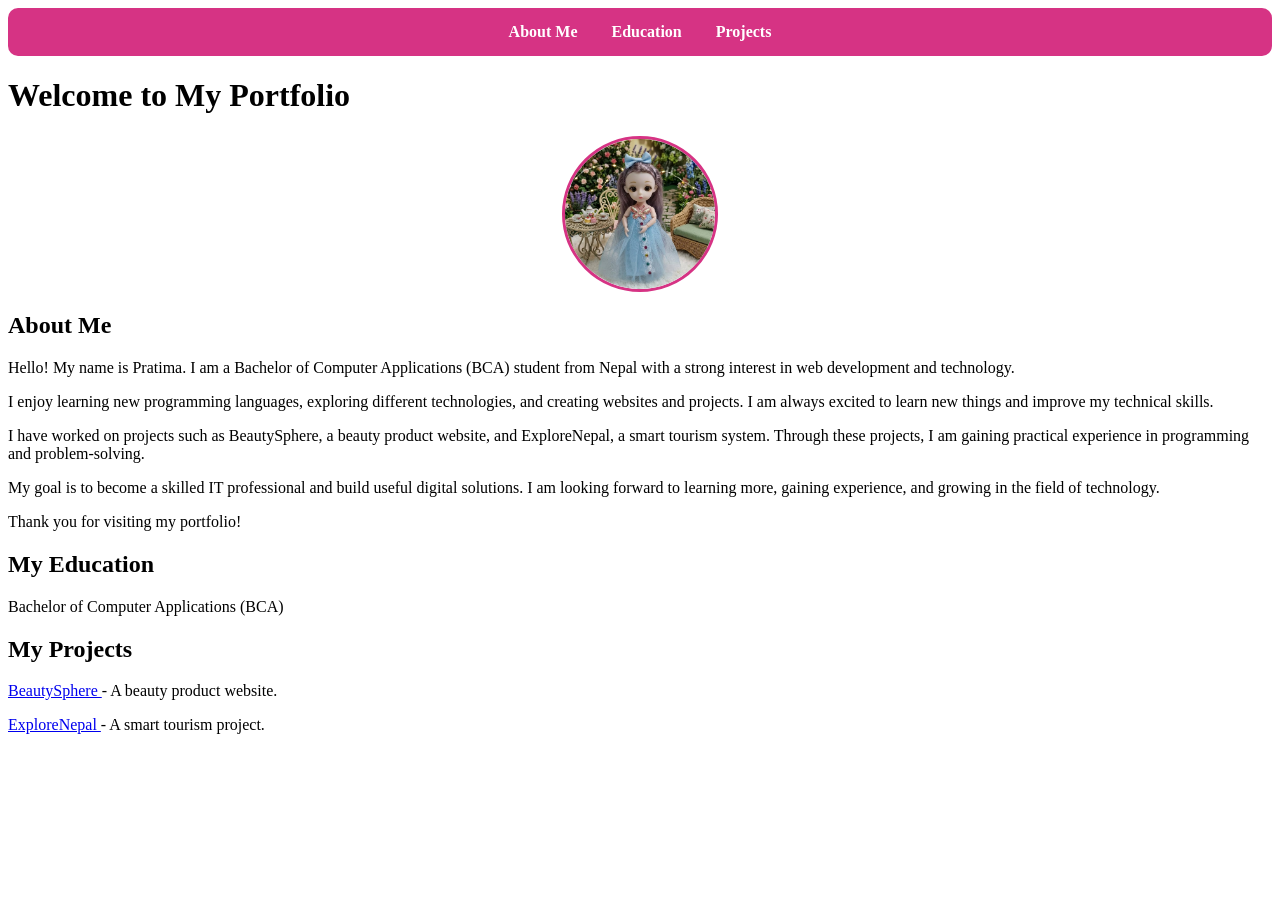
==== my-portfolio/index.html @ ac32c2d2 "Add files via upload" ====
<!DOCTYPE html>
<html>
<head>
    <title>My Personal Portfolio</title>
    <link rel="stylesheet" href="style.css">
</head>

<body>
    <nav>
        <a href="#about">About Me</a>
        <a href="#education">Education</a>
        <a href="#projects">Projects</a>
    </nav>

    <h1>Welcome to My Portfolio</h1>
    <img src="profile.jpg" alt="My profile photo" class="profile-photo">

    <h2 id="about">About Me</h2>
    <p>Hello! My name is Pratima. I am a Bachelor of Computer Applications (BCA) student from Nepal with a strong interest in web development and technology.</p>
    <p>I enjoy learning new programming languages, exploring different technologies, and creating websites and projects. I am always excited to learn new things and improve my technical skills.</p>
    <p>I have worked on projects such as BeautySphere, a beauty product website, and ExploreNepal, a smart tourism system. Through these projects, I am gaining practical experience in programming and problem-solving.</p>
    <p>My goal is to become a skilled IT professional and build useful digital solutions. I am looking forward to learning more, gaining experience, and growing in the field of technology.</p>
    <p>Thank you for visiting my portfolio!</p>

    <h2 id="education">My Education</h2>
    <p>Bachelor of Computer Applications (BCA)</p>

    <h2 id="projects">My Projects</h2>
    <p>
    <a href="https://github.com/pratimakhadka2063-afk/BeautySphere" target="_blank">
        BeautySphere
    </a> - A beauty product website.
</p>

<p>
    <a href="https://github.com/pratimakhadka2063-afk/ExploreNepal" target="_blank">
        ExploreNepal
    </a> - A smart tourism project.
</p>
</body>
</html>
---- my-portfolio/style.css ----
nav {
    background-color: #d63384;
    padding: 15px;
    text-align: center;
    border-radius: 10px;
}

nav a {
    color: white;
    text-decoration: none;
    margin: 0 15px;
    font-weight: bold;
}

nav a:hover {
    text-decoration: underline;
}
.profile-photo {
    width: 150px;
    height: 150px;
    border-radius: 50%;
    object-fit: cover;
    display: block;
    margin: 20px auto;
    border: 3px solid #d63384;
}
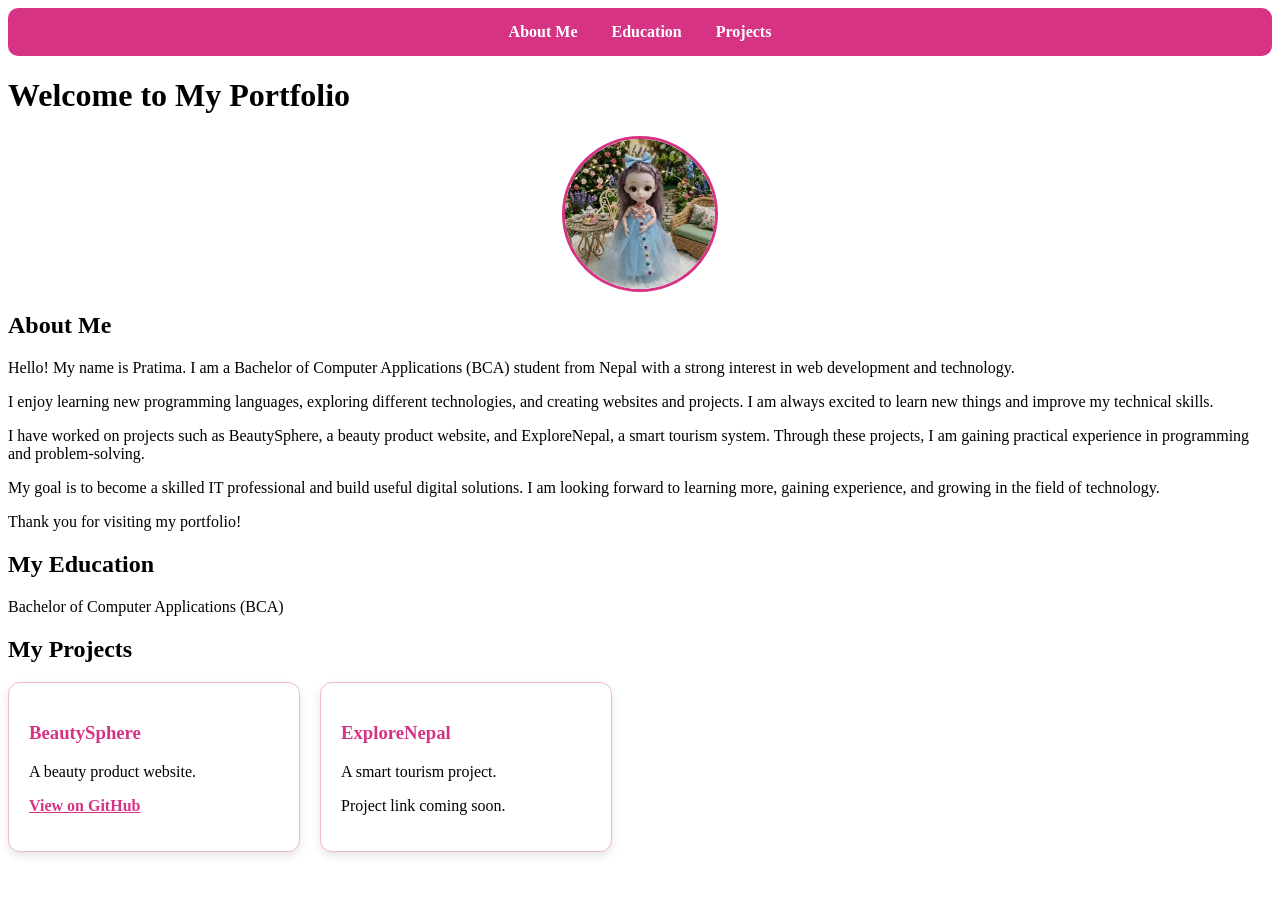
==== commit dbb6c9b9: "Add files via upload" ====
--- a/my-portfolio/index.html
+++ b/my-portfolio/index.html
@@ -25,17 +25,22 @@
     <h2 id="education">My Education</h2>
     <p>Bachelor of Computer Applications (BCA)</p>
 
-    <h2 id="projects">My Projects</h2>
-    <p>
-    <a href="https://github.com/pratimakhadka2063-afk/BeautySphere" target="_blank">
-        BeautySphere
-    </a> - A beauty product website.
-</p>
+     <h2 id="projects">My Projects</h2>
 
-<p>
-    <a href="https://github.com/pratimakhadka2063-afk/ExploreNepal" target="_blank">
-        ExploreNepal
-    </a> - A smart tourism project.
-</p>
+<div class="projects">
+    <div class="project-card">
+        <h3>BeautySphere</h3>
+        <p>A beauty product website.</p>
+        <a href="https://github.com/pratimakhadka2063-afk/BeautySphere" target="_blank">
+            View on GitHub
+        </a>
+    </div>
+
+    <div class="project-card">
+        <h3>ExploreNepal</h3>
+        <p>A smart tourism project.</p>
+        <p>Project link coming soon.</p>
+    </div>
+</div>
 </body>
 </html>
--- a/my-portfolio/style.css
+++ b/my-portfolio/style.css
@@ -23,4 +23,27 @@
     display: block;
     margin: 20px auto;
     border: 3px solid #d63384;
+}
+.projects {
+    display: flex;
+    flex-wrap: wrap;
+    gap: 20px;
+}
+
+.project-card {
+    background-color: white;
+    border: 1px solid #f3b6d2;
+    border-radius: 12px;
+    padding: 20px;
+    width: 250px;
+    box-shadow: 0 4px 8px rgba(0, 0, 0, 0.1);
+}
+
+.project-card h3 {
+    color: #d63384;
+}
+
+.project-card a {
+    color: #d63384;
+    font-weight: bold;
 }
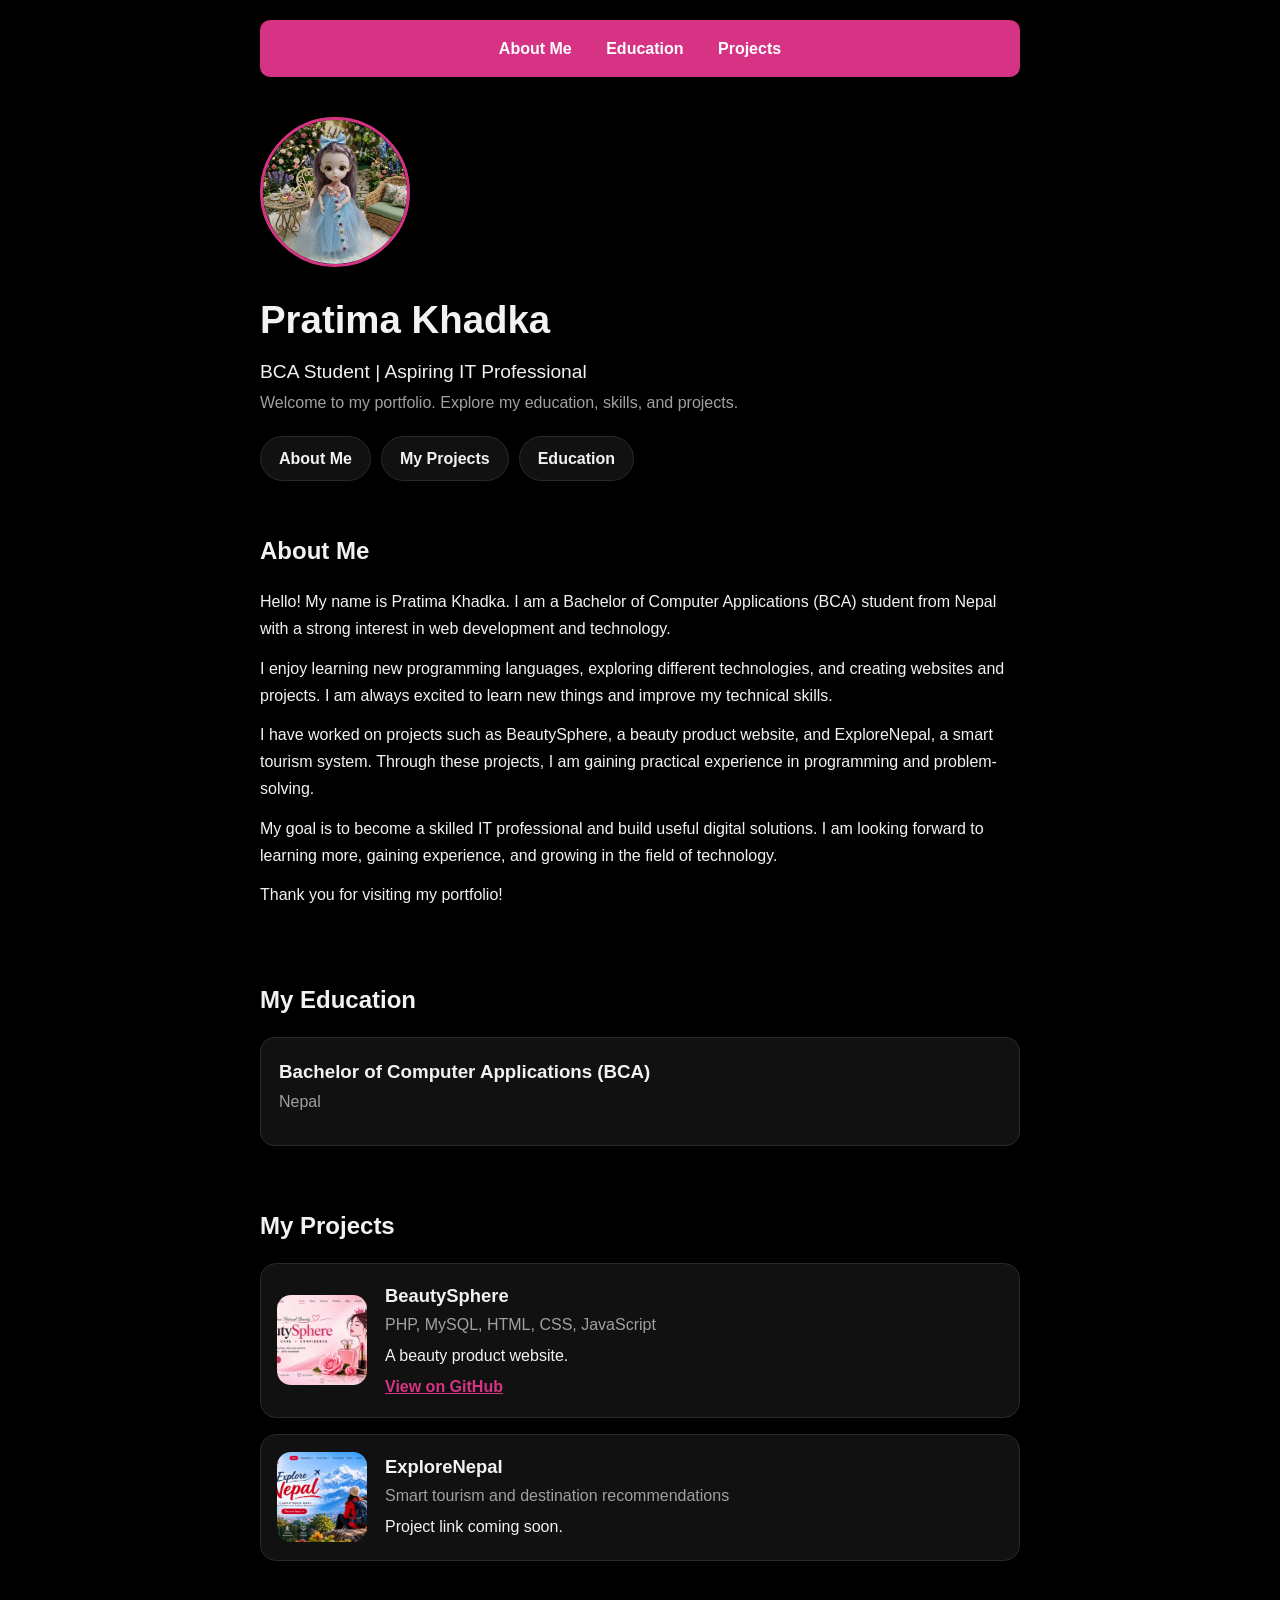
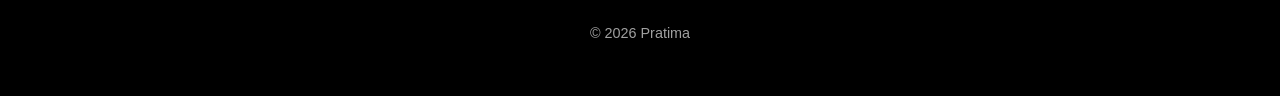
==== commit d986cf61: "Add files via upload" ====
--- a/my-portfolio/index.html
+++ b/my-portfolio/index.html
@@ -1,46 +1,75 @@
- <!DOCTYPE html>
-<html>
-<head>
-    <title>My Personal Portfolio</title>
-    <link rel="stylesheet" href="style.css">
-</head>
-
-<body>
-    <nav>
-        <a href="#about">About Me</a>
-        <a href="#education">Education</a>
-        <a href="#projects">Projects</a>
-    </nav>
-
-    <h1>Welcome to My Portfolio</h1>
-    <img src="profile.jpg" alt="My profile photo" class="profile-photo">
-
-    <h2 id="about">About Me</h2>
-    <p>Hello! My name is Pratima. I am a Bachelor of Computer Applications (BCA) student from Nepal with a strong interest in web development and technology.</p>
-    <p>I enjoy learning new programming languages, exploring different technologies, and creating websites and projects. I am always excited to learn new things and improve my technical skills.</p>
-    <p>I have worked on projects such as BeautySphere, a beauty product website, and ExploreNepal, a smart tourism system. Through these projects, I am gaining practical experience in programming and problem-solving.</p>
-    <p>My goal is to become a skilled IT professional and build useful digital solutions. I am looking forward to learning more, gaining experience, and growing in the field of technology.</p>
-    <p>Thank you for visiting my portfolio!</p>
-
-    <h2 id="education">My Education</h2>
-    <p>Bachelor of Computer Applications (BCA)</p>
-
-     <h2 id="projects">My Projects</h2>
-
-<div class="projects">
-    <div class="project-card">
-        <h3>BeautySphere</h3>
-        <p>A beauty product website.</p>
-        <a href="https://github.com/pratimakhadka2063-afk/BeautySphere" target="_blank">
-            View on GitHub
-        </a>
-    </div>
-
-    <div class="project-card">
-        <h3>ExploreNepal</h3>
-        <p>A smart tourism project.</p>
-        <p>Project link coming soon.</p>
-    </div>
-</div>
-</body>
-</html>+<!DOCTYPE html>
+<html lang="en">
+<head>
+    <meta charset="UTF-8">
+    <meta name="viewport" content="width=device-width, initial-scale=1">
+    <title>Pratima | My Personal Portfolio</title>
+    <link rel="stylesheet" href="style.css">
+</head>
+
+<body>
+    <nav>
+        <a href="#about">About Me</a>
+        <a href="#education">Education</a>
+        <a href="#projects">Projects</a>
+    </nav>
+
+    <header class="hero">
+        <img src="profile.jpg" alt="My profile photo" class="profile-photo">
+        <h1>Pratima Khadka</h1>
+        <p class="role">BCA Student | Aspiring IT Professional</p>
+        <p class="muted">Welcome to my portfolio. Explore my education, skills, and projects.</p>
+        <div class="buttons">
+            <a href="#about">About Me</a>
+            <a href="#projects">My Projects</a>
+            <a href="#education">Education</a>
+        </div>
+    </header>
+
+    <main>
+        <section>
+            <h2 id="about">About Me</h2>
+            <p>Hello! My name is Pratima Khadka. I am a Bachelor of Computer Applications (BCA) student from Nepal with a strong interest in web development and technology.</p>
+            <p>I enjoy learning new programming languages, exploring different technologies, and creating websites and projects. I am always excited to learn new things and improve my technical skills.</p>
+            <p>I have worked on projects such as BeautySphere, a beauty product website, and ExploreNepal, a smart tourism system. Through these projects, I am gaining practical experience in programming and problem-solving.</p>
+            <p>My goal is to become a skilled IT professional and build useful digital solutions. I am looking forward to learning more, gaining experience, and growing in the field of technology.</p>
+            <p>Thank you for visiting my portfolio!</p>
+        </section>
+
+        <section>
+            <h2 id="education">My Education</h2>
+            <div class="card">
+                <h3>Bachelor of Computer Applications (BCA)</h3>
+                <p class="muted">Nepal</p>
+            </div>
+        </section>
+
+        <section>
+            <h2 id="projects">My Projects</h2>
+
+            <div class="projects">
+                <div class="project-card">
+                    <div class="pic pic-1"></div>
+                    <div>
+                        <h3>BeautySphere</h3>
+                        <p class="muted">PHP, MySQL, HTML, CSS, JavaScript</p>
+                        <p>A beauty product website.</p>
+                        <a href="https://github.com/pratimakhadka2063-afk/BeautySphere" target="_blank">View on GitHub</a>
+                    </div>
+                </div>
+
+                <div class="project-card">
+                    <div class="pic pic-2"></div>
+                    <div>
+                        <h3>ExploreNepal</h3>
+                        <p class="muted">Smart tourism and destination recommendations</p>
+                        <p>Project link coming soon.</p>
+                    </div>
+                </div>
+            </div>
+        </section>
+    </main>
+
+    <footer>© 2026 Pratima</footer>
+</body>
+</html>
--- a/my-portfolio/style.css
+++ b/my-portfolio/style.css
@@ -1,49 +1,124 @@
-nav {
-    background-color: #d63384;
-    padding: 15px;
-    text-align: center;
-    border-radius: 10px;
-}
-
-nav a {
-    color: white;
-    text-decoration: none;
-    margin: 0 15px;
-    font-weight: bold;
-}
-
-nav a:hover {
-    text-decoration: underline;
-}
-.profile-photo {
-    width: 150px;
-    height: 150px;
-    border-radius: 50%;
-    object-fit: cover;
-    display: block;
-    margin: 20px auto;
-    border: 3px solid #d63384;
-}
-.projects {
-    display: flex;
-    flex-wrap: wrap;
-    gap: 20px;
-}
-
-.project-card {
-    background-color: white;
-    border: 1px solid #f3b6d2;
-    border-radius: 12px;
-    padding: 20px;
-    width: 250px;
-    box-shadow: 0 4px 8px rgba(0, 0, 0, 0.1);
-}
-
-.project-card h3 {
-    color: #d63384;
-}
-
-.project-card a {
-    color: #d63384;
-    font-weight: bold;
-}+/* ---------- Colors: change these to change the whole look ---------- */
+:root {
+    --bg: #000000;
+    --card: #111111;
+    --border: #2a2a2a;
+    --text: #f2f2f2;
+    --muted: #a0a0a0;
+    --pink: #d63384;
+}
+
+* { box-sizing: border-box; margin: 0; padding: 0; }
+html { scroll-behavior: smooth; }
+
+body {
+    font-family: "Segoe UI", Arial, sans-serif;
+    background: var(--bg);
+    color: var(--text);
+    line-height: 1.7;
+    padding: 20px;
+}
+
+main, .hero {
+    max-width: 760px;
+    margin: 0 auto;
+}
+
+/* ---------- Navigation ---------- */
+nav {
+    background-color: var(--pink);
+    padding: 15px;
+    text-align: center;
+    border-radius: 10px;
+    max-width: 760px;
+    margin: 0 auto;
+}
+nav a {
+    color: white;
+    text-decoration: none;
+    margin: 0 15px;
+    font-weight: bold;
+}
+nav a:hover { text-decoration: underline; }
+
+/* ---------- Top section ---------- */
+.hero { padding: 40px 0 20px; }
+
+.profile-photo {
+    width: 150px;
+    height: 150px;
+    border-radius: 50%;
+    object-fit: cover;
+    display: block;
+    margin: 0 0 20px;
+    border: 3px solid var(--pink);
+}
+
+h1 { font-size: 2.4rem; }
+.role { font-size: 1.2rem; margin-top: 4px; }
+.muted { color: var(--muted); }
+
+.buttons { display: flex; flex-wrap: wrap; gap: 10px; margin-top: 20px; }
+.buttons a {
+    background: var(--card);
+    color: var(--text);
+    text-decoration: none;
+    padding: 8px 18px;
+    border-radius: 999px;
+    border: 1px solid var(--border);
+    font-weight: 600;
+}
+.buttons a:hover { border-color: var(--pink); color: var(--pink); }
+
+/* ---------- Sections ---------- */
+section { padding: 30px 0; }
+h2 { font-size: 1.5rem; margin-bottom: 16px; scroll-margin-top: 20px; }
+section p { margin-bottom: 12px; }
+
+.card {
+    background: var(--card);
+    border: 1px solid var(--border);
+    border-radius: 14px;
+    padding: 18px;
+}
+
+/* ---------- Project cards ---------- */
+.projects { display: flex; flex-direction: column; gap: 16px; }
+
+.project-card {
+    display: flex;
+    gap: 18px;
+    align-items: center;
+    background: var(--card);
+    border: 1px solid var(--border);
+    border-radius: 16px;
+    padding: 16px;
+}
+.project-card:hover { border-color: var(--pink); }
+.project-card p { margin-bottom: 4px; }
+
+.pic {
+    width: 90px;
+    height: 90px;
+    flex-shrink: 0;
+    border-radius: 14px;
+    display: flex;
+    align-items: center;
+    justify-content: center;
+    font-size: 2rem;
+    background-size: cover;
+    background-position: center;
+}
+ .pic-1 { background-image: url("images/beautysphere.jpg"); }
+.pic-2 { background-image: url("images/ExploreNepal.jpg"); }
+
+.project-card h3 { font-size: 1.15rem; }
+.project-card a { color: var(--pink); font-weight: bold; }
+
+footer { text-align: center; padding: 30px 0; color: var(--muted); font-size: 0.9rem; }
+
+@media (max-width: 480px) {
+    h1 { font-size: 1.9rem; }
+    .pic { width: 70px; height: 70px; }
+    nav a { margin: 0 8px; }
+}
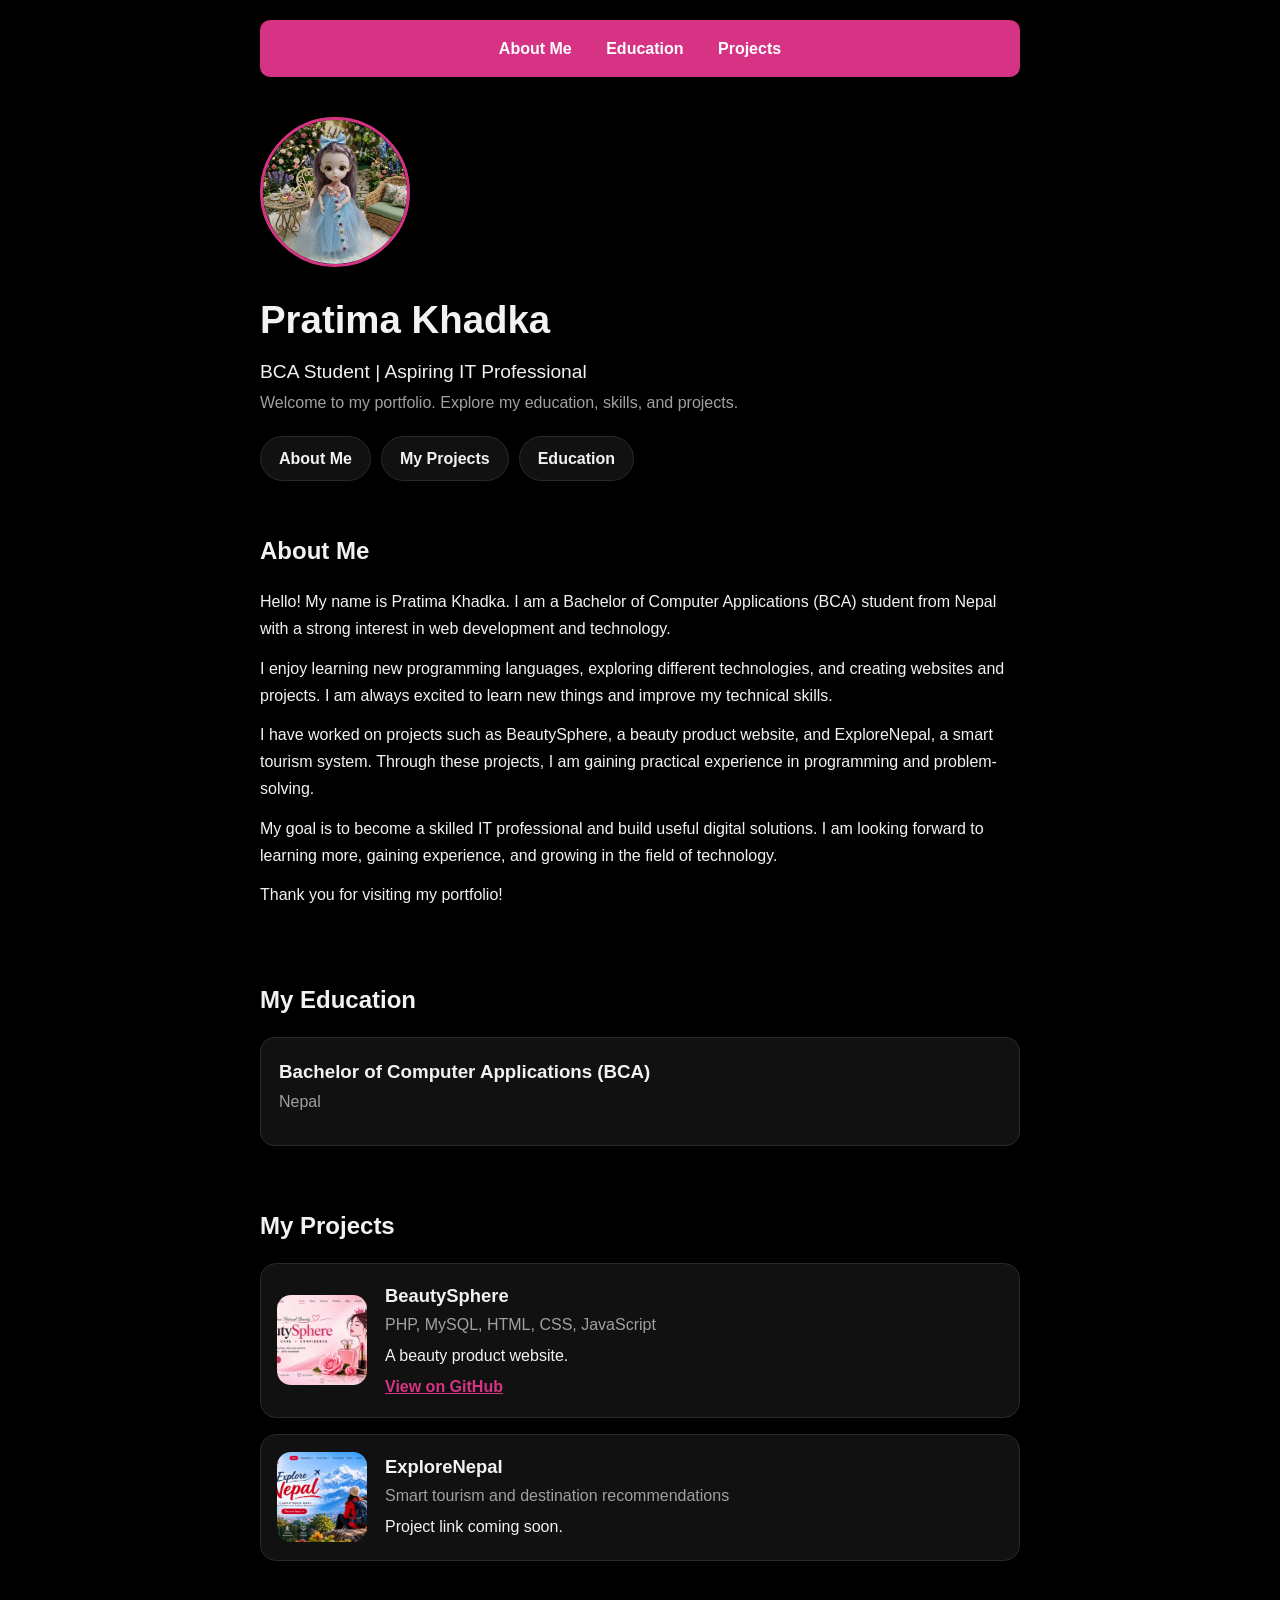
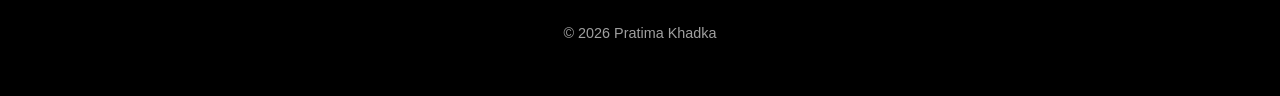
==== commit ef8c9ee1: "Add files via upload" ====
--- a/my-portfolio/index.html
+++ b/my-portfolio/index.html
@@ -3,7 +3,34 @@
 <head>
     <meta charset="UTF-8">
     <meta name="viewport" content="width=device-width, initial-scale=1">
-    <title>Pratima | My Personal Portfolio</title>
+    <title>Pratima Khadka | BCA Student and Web Developer from Nepal</title>
+    <meta name="description" content="Pratima Khadka is a BCA student from Nepal interested in web development. See her projects BeautySphere and ExploreNepal.">
+    <meta name="author" content="Pratima Khadka">
+    <link rel="canonical" href="https://pratimakhadka2063-afk.github.io/">
+
+    <!-- Preview when your link is shared (WhatsApp, Facebook, LinkedIn) -->
+    <meta property="og:type" content="profile">
+    <meta property="og:title" content="Pratima Khadka | BCA Student from Nepal">
+    <meta property="og:description" content="Portfolio of Pratima Khadka: education, skills and projects.">
+    <meta property="og:url" content="https://pratimakhadka2063-afk.github.io/">
+    <meta property="og:image" content="https://pratimakhadka2063-afk.github.io/profile.jpg">
+
+    <!-- Tells Google who this page is about -->
+    <script type="application/ld+json">
+    {
+      "@context": "https://schema.org",
+      "@type": "Person",
+      "name": "Pratima Khadka",
+      "jobTitle": "BCA Student",
+      "description": "BCA student from Nepal interested in web development.",
+      "url": "https://pratimakhadka2063-afk.github.io/",
+      "image": "https://pratimakhadka2063-afk.github.io/profile.jpg",
+      "nationality": "Nepali",
+      "sameAs": [
+        "https://github.com/pratimakhadka2063-afk"
+      ]
+    }
+    </script>
     <link rel="stylesheet" href="style.css">
 </head>
 
@@ -15,7 +42,7 @@
     </nav>
 
     <header class="hero">
-        <img src="profile.jpg" alt="My profile photo" class="profile-photo">
+        <img src="profile.jpg" alt="Pratima Khadka profile photo" class="profile-photo">
         <h1>Pratima Khadka</h1>
         <p class="role">BCA Student | Aspiring IT Professional</p>
         <p class="muted">Welcome to my portfolio. Explore my education, skills, and projects.</p>
@@ -70,6 +97,6 @@
         </section>
     </main>
 
-    <footer>© 2026 Pratima</footer>
+    <footer>© 2026 Pratima Khadka</footer>
 </body>
 </html>
